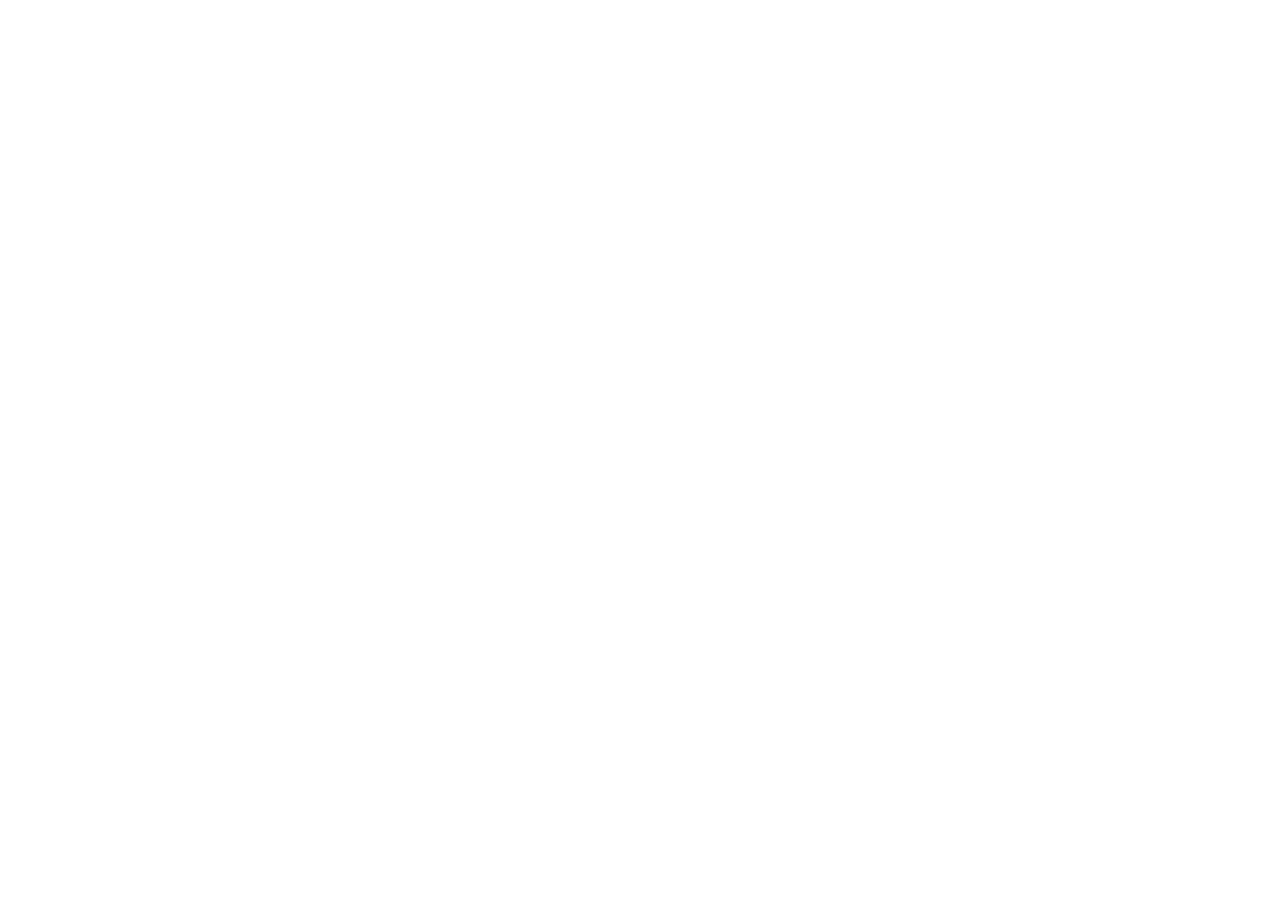
==== index.html @ a8199c72 "first commit" ====
<!DOCTYPE html>
<html lang="en">
    <head>
        <title>Kurakaani - Spend time with your loved ones</title>
        <meta charset="utf-8">
        <meta name="viewport" content="width=device-width , initial-scale=1.0">
        <link rel="stylesheet" type="text/css" href="style.css">
    </head>
    <body>

        <script type="text/javascript" src="script.js"></script>
    </body>
</html>
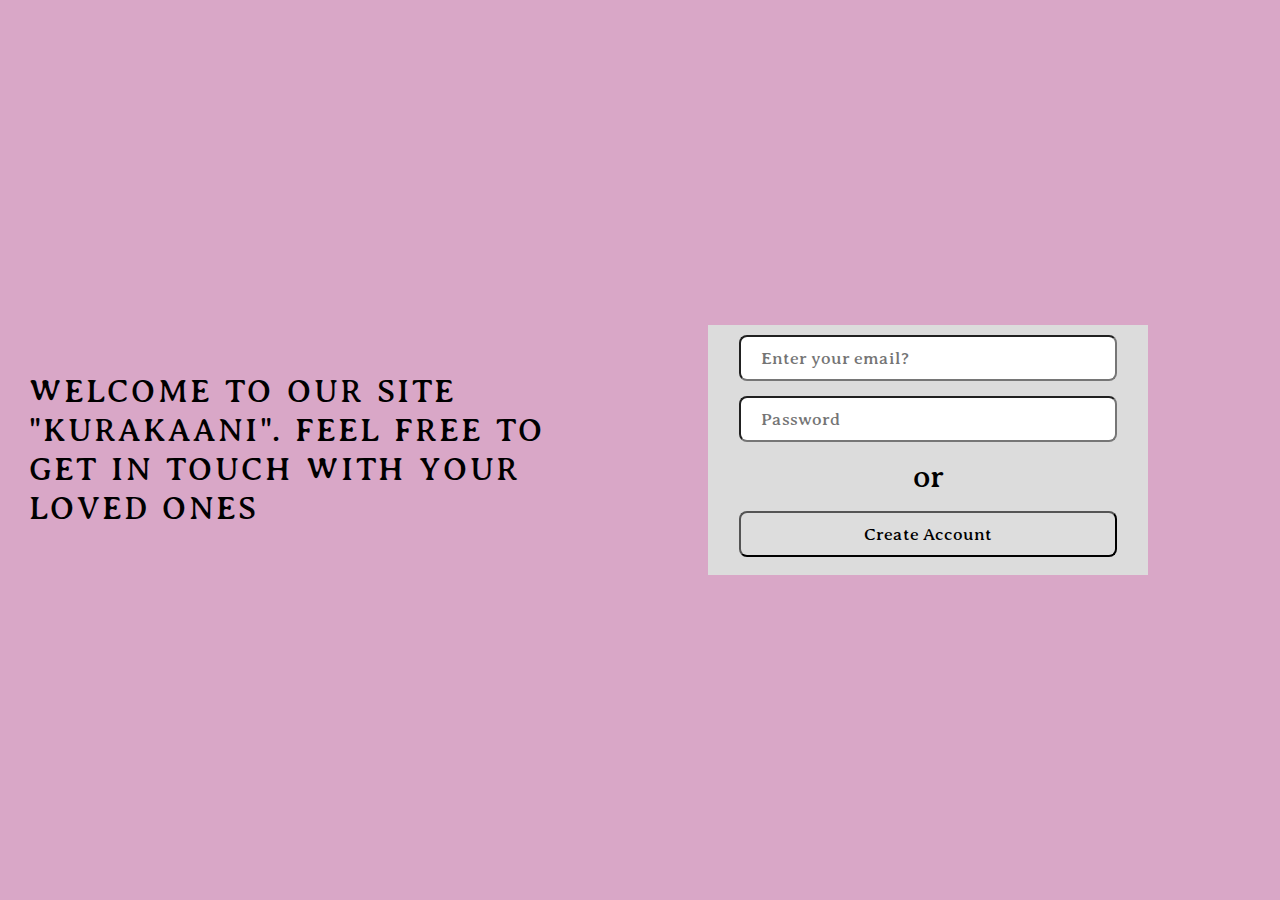
==== commit 4af65a5d: "first commit" ====
--- a/index.html
+++ b/index.html
@@ -7,7 +7,31 @@
         <link rel="stylesheet" type="text/css" href="style.css">
     </head>
     <body>
-
+        <section class="login-section">
+            <div class="main-container">
+                <div class="main-container__info-container">
+                    <h2>
+                        Welcome to our site "Kurakaani". Feel free to get in touch with your loved ones
+                    </h2>
+                </div>
+                <div class="main-container__login-container">
+                    <div class="login-form-container">
+                        <form name="login" class="login-form" method="get" action="#">
+                            <div class="email-container">
+                                <input type="email" placeholder="Enter your email?" class="email">
+                            </div>
+                            <div class="password-container">
+                                <input type="password" placeholder="Password" class="password">
+                            </div>
+                            <div style="font-size : 200%; text-align : center;">or</div>
+                            <div class="button-container">
+                                <input type="button" value="Create Account" class="button">
+                            </div>
+                        </form>
+                    </div>
+                </div>
+            </div>
+        </section>
         <script type="text/javascript" src="script.js"></script>
     </body>
 </html>--- a/style.css
+++ b/style.css
@@ -0,0 +1,78 @@
+@import url('https://fonts.googleapis.com/css2?family=Averia+Serif+Libre:wght@300;400&display=swap');
+
+*{
+    padding : 0;
+    margin : 0;
+    box-sizing: border-box;
+}
+
+.login-section {
+    height : 100vh;
+    width : 100vw;
+    background-color: #d9a7c7;
+    overflow : hidden;
+    font-family : Averia Serif Libre , sans-serif
+}
+
+.main-container {
+    height : 100%;
+    width : 100%;
+    display : flex;
+    justify-content : space-between;
+    align-items: center;
+}
+
+.main-container__info-container {
+    width : 45%;
+}
+
+.main-container__info-container h2 {
+    width : 90%;
+    margin : 0 5%;
+    text-transform: uppercase;
+    letter-spacing: 2px;
+    word-spacing: 3px;
+    font-weight : 400;
+    font-size : 200%
+}
+
+.main-container__login-container {
+    width : 55%;
+    display : flex;
+    justify-content: center;
+    align-items: center;
+}
+
+.login-form-container {
+    height : 250px;
+    width : 440px;
+    background-color : 	#DCDCDC;
+    padding : 10px;
+}
+
+.email-container {
+    margin-bottom : 15px;
+}
+
+.email , .password , .button {
+    padding : 10px 20px;
+    width : 90%;
+    margin-left : 5%;
+    margin-right : 5%;
+    font-family : Averia Serif Libre , sans-serif;
+    border-radius : 8px;
+    outline : none;
+    font-size : 110%;
+}
+
+.password-container {
+    margin-bottom : 15px;
+}
+
+.button-container {
+    margin-top : 15px;
+}
+
+.button {
+    background-color : #DDDDDD;
+}
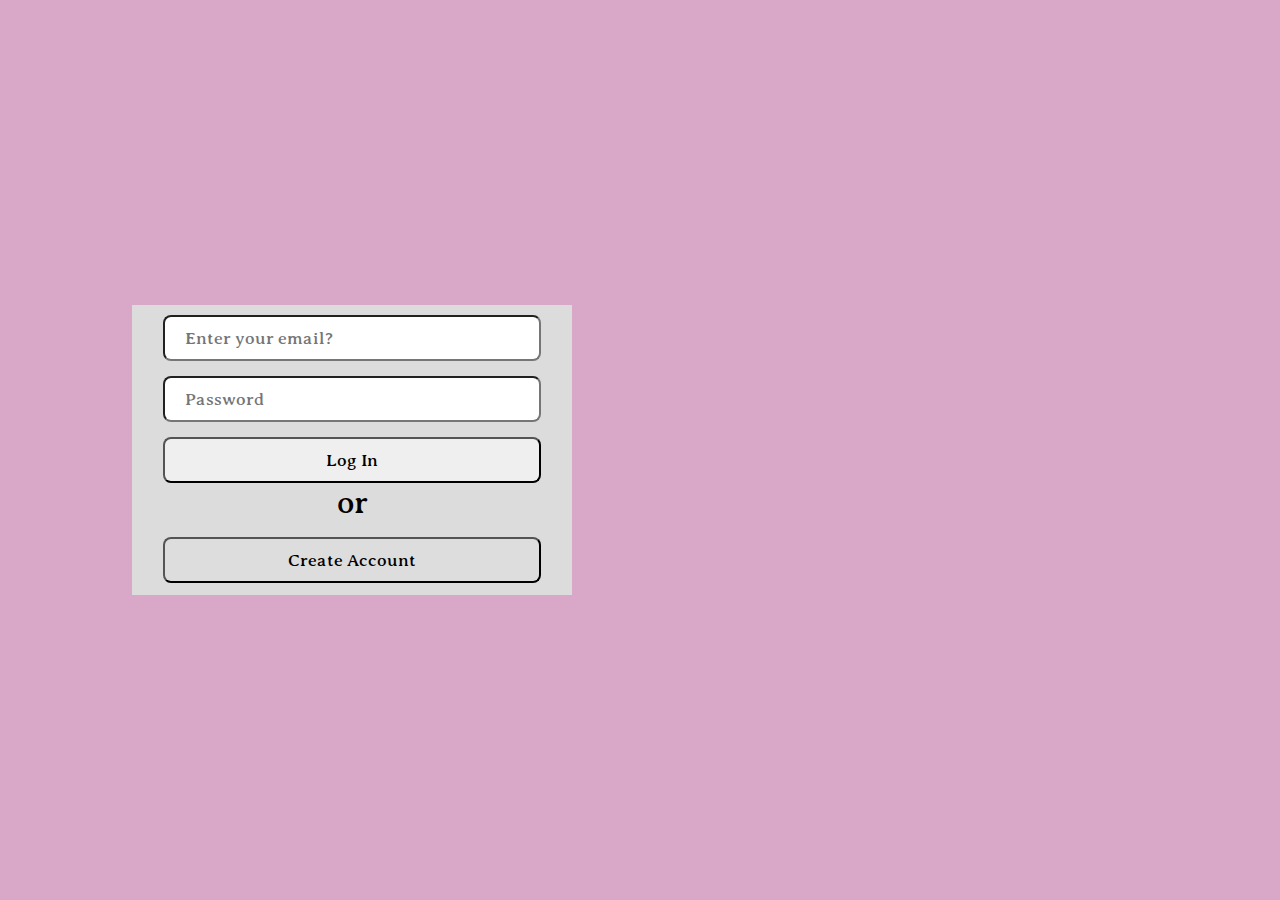
==== commit 4adab4b9: "first one" ====
--- a/index.html
+++ b/index.html
@@ -23,6 +23,9 @@
                             <div class="password-container">
                                 <input type="password" placeholder="Password" class="password">
                             </div>
+                            <div class="login-button-container">
+                                <input type="button" value="Log In" class="login-button">
+                            </div>
                             <div style="font-size : 200%; text-align : center;">or</div>
                             <div class="button-container">
                                 <input type="button" value="Create Account" class="button">
--- a/style.css
+++ b/style.css
@@ -24,6 +24,7 @@
 
 .main-container__info-container {
     width : 45%;
+    display : none;
 }
 
 .main-container__info-container h2 {
@@ -44,7 +45,7 @@
 }
 
 .login-form-container {
-    height : 250px;
+    height : 290px;
     width : 440px;
     background-color : 	#DCDCDC;
     padding : 10px;
@@ -54,7 +55,7 @@
     margin-bottom : 15px;
 }
 
-.email , .password , .button {
+.email , .password , .button , .login-button {
     padding : 10px 20px;
     width : 90%;
     margin-left : 5%;
@@ -76,3 +77,5 @@
 .button {
     background-color : #DDDDDD;
 }
+
+
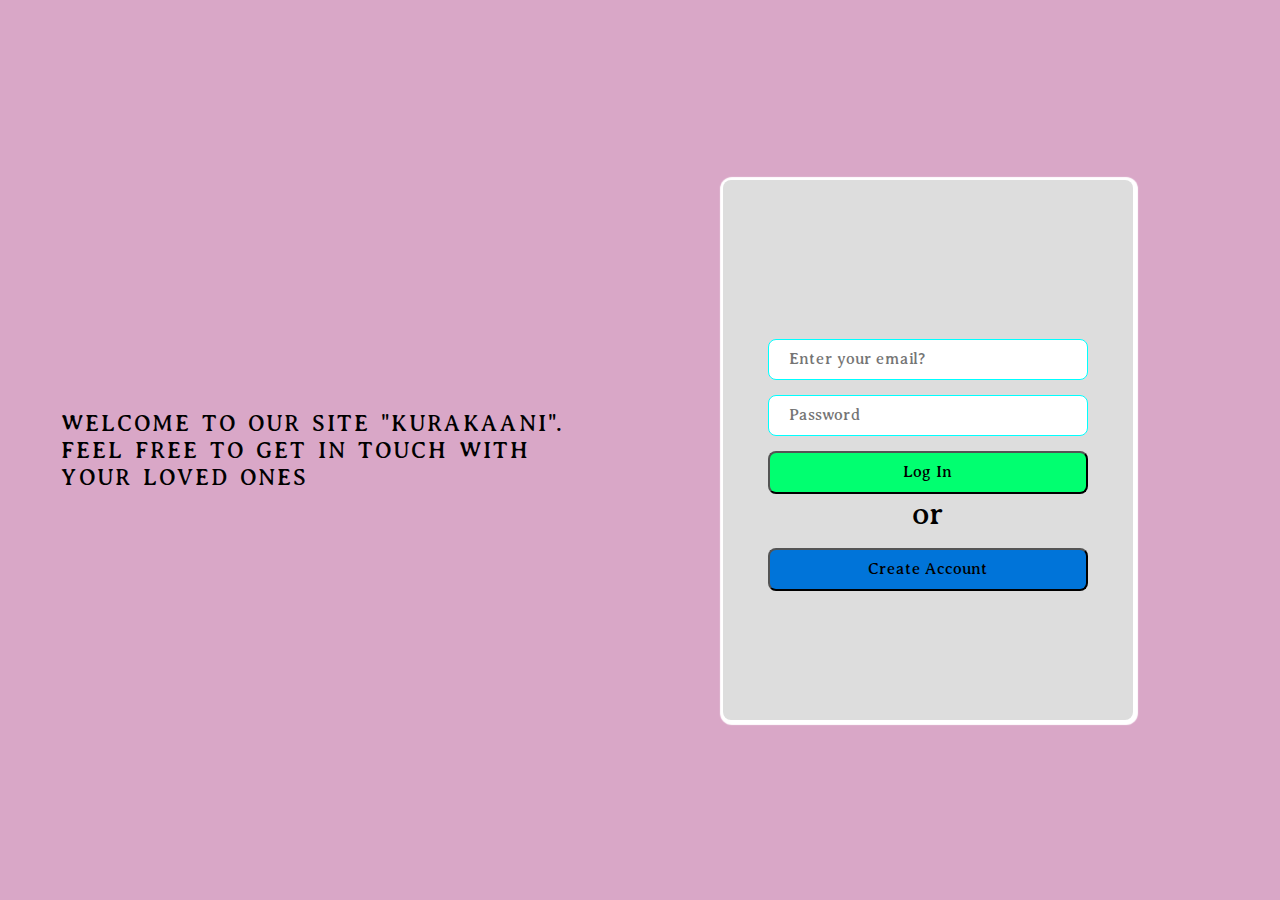
==== commit afa1089f: "first one" ====
--- a/index.html
+++ b/index.html
@@ -17,6 +17,11 @@
                 <div class="main-container__login-container">
                     <div class="login-form-container">
                         <form name="login" class="login-form" method="get" action="#">
+                            <div class="invalid-info">
+                                <h4>
+                                    Incorrect email or password.
+                                </h4>
+                            </div>
                             <div class="email-container">
                                 <input type="email" placeholder="Enter your email?" class="email">
                             </div>
@@ -24,11 +29,11 @@
                                 <input type="password" placeholder="Password" class="password">
                             </div>
                             <div class="login-button-container">
-                                <input type="button" value="Log In" class="login-button">
+                                <a class="link-to-message" href="#"><input type="button" value="Log In" class="login-button"></a>
                             </div>
                             <div style="font-size : 200%; text-align : center;">or</div>
-                            <div class="button-container">
-                                <input type="button" value="Create Account" class="button">
+                            <div class="create-account-button-container">
+                                <input type="button" value="Create Account" class="create-account-button">
                             </div>
                         </form>
                     </div>
--- a/style.css
+++ b/style.css
@@ -11,15 +11,15 @@
     width : 100vw;
     background-color: #d9a7c7;
     overflow : hidden;
-    font-family : Averia Serif Libre , sans-serif
+    font-family : Averia Serif Libre , sans-serif;
 }
 
 .main-container {
     height : 100%;
     width : 100%;
     display : flex;
-    justify-content : space-between;
-    align-items: center;
+    justify-content : center;
+    align-items : center;
 }
 
 .main-container__info-container {
@@ -38,44 +38,114 @@
 }
 
 .main-container__login-container {
-    width : 55%;
+    height : 70%;
+    width : 90%;
+    margin : 0 5%;
     display : flex;
-    justify-content: center;
-    align-items: center;
+    justify-content : center;
+    align-items : center;
 }
 
 .login-form-container {
-    height : 290px;
-    width : 440px;
-    background-color : 	#DCDCDC;
-    padding : 10px;
+    height : 100%;
+    width : 100%;
+    padding : 5px;
+    display : flex;
+    background-color : #dddddd;
+    border-radius : 8px;
+    box-shadow: 1px 1px 1px 4px #fff;
+    justify-content : center;
+    align-items : center;
 }
+
+.invalid-info {
+    margin-bottom : 10px;
+    text-align : center;
+    color : red;
+    visibility : hidden;
+}
+
 
 .email-container {
     margin-bottom : 15px;
 }
 
-.email , .password , .button , .login-button {
+.email , .password , .create-account-button , .login-button {
     padding : 10px 20px;
-    width : 90%;
-    margin-left : 5%;
-    margin-right : 5%;
+    width : 100%;
     font-family : Averia Serif Libre , sans-serif;
     border-radius : 8px;
     outline : none;
-    font-size : 110%;
+    font-size : 100%;
 }
 
 .password-container {
     margin-bottom : 15px;
 }
 
-.button-container {
+.create-account-button-container {
     margin-top : 15px;
 }
 
-.button {
-    background-color : #DDDDDD;
+.create-account-button {
+    background-color: #0074D9;
+    cursor : pointer;
+} 
+
+.login-button {
+    background-color: #01FF70 ;
+    cursor : pointer;
 }
 
+.email , .password {
+    border : 1px solid aqua;
+}
 
+.link-to-message {
+    text-decoration: none;
+}
+
+@media only screen and (min-width : 375px) {
+    .login-form {
+        width : 80%;
+    }
+}
+
+@media only screen and (min-width : 425px) {
+    .main-container__login-container {
+        width : 75%
+    }
+}
+
+@media only screen and (min-width : 768px) {
+    .main-container__info-container {
+        display : block;
+    }
+    
+    .main-container__info-container h2 {
+        font-size : 140%;
+    }
+
+    .main-container__login-container {
+        width : 40%;
+        height : 60%;
+    }
+}
+
+@media only screen and (min-width : 1024px) {
+    .login-form-container {
+        width : 80%;
+    }
+}
+
+@media only screen and (min-width : 1440px) {
+    .login-form-container {
+        height : 100%;
+        width : 70%;
+    }
+
+    .login-form {
+        width : 80%;
+    }
+}
+
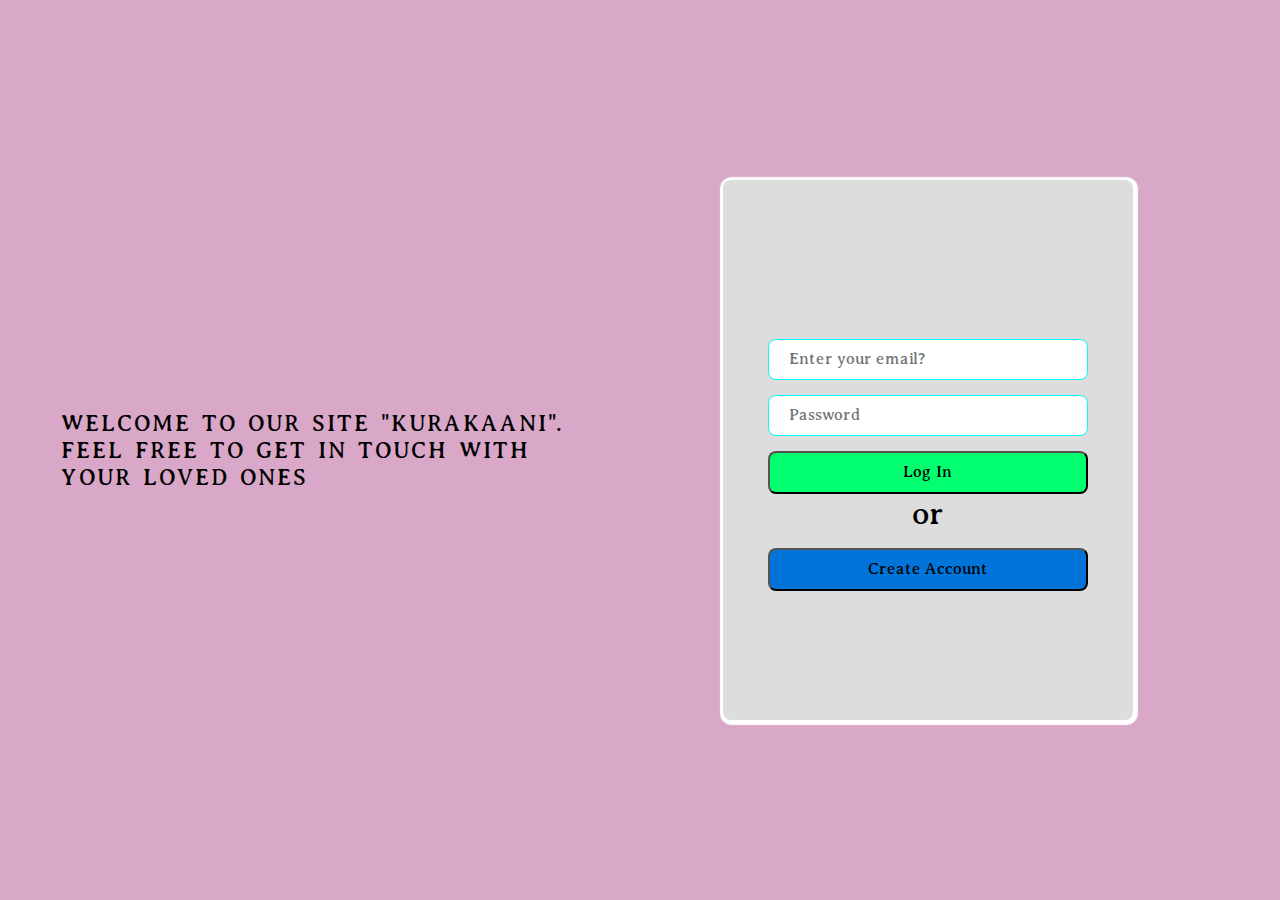
==== commit f3b3085f: "just started" ====
--- a/index.html
+++ b/index.html
@@ -16,7 +16,7 @@
                 </div>
                 <div class="main-container__login-container">
                     <div class="login-form-container">
-                        <form name="login" class="login-form" method="get" action="#">
+                        <form name="login" class="login-form" method="post" action="#">
                             <div class="invalid-info">
                                 <h4>
                                     Incorrect email or password.
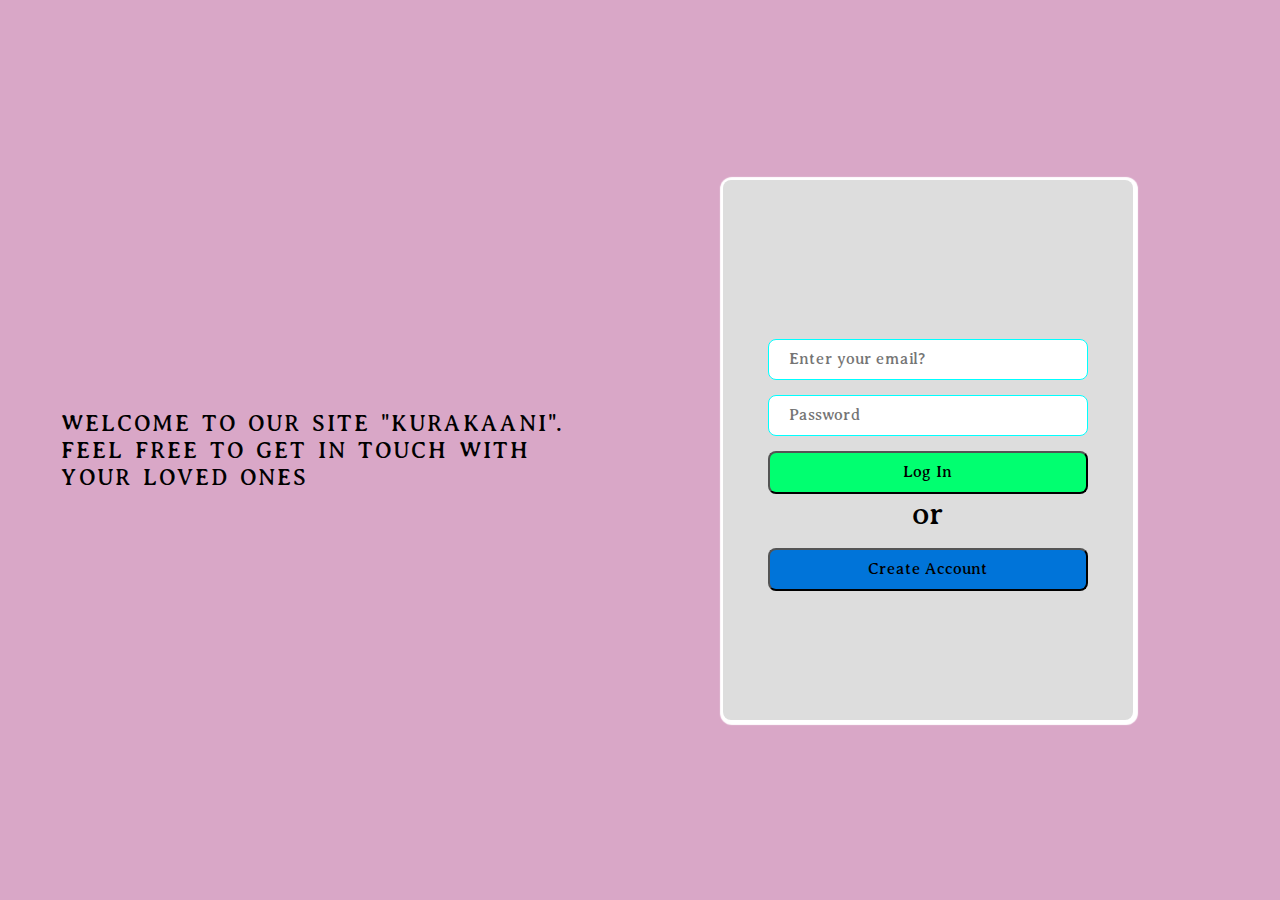
==== commit d5e25c9f: "just started" ====
--- a/index.html
+++ b/index.html
@@ -33,7 +33,7 @@
                             </div>
                             <div style="font-size : 200%; text-align : center;">or</div>
                             <div class="create-account-button-container">
-                                <input type="button" value="Create Account" class="create-account-button">
+                                <a class="link-to-new-account" href="./CreateAccount/createaccount.html"><input type="button" value="Create Account" class="create-account-button"></a>
                             </div>
                         </form>
                     </div>
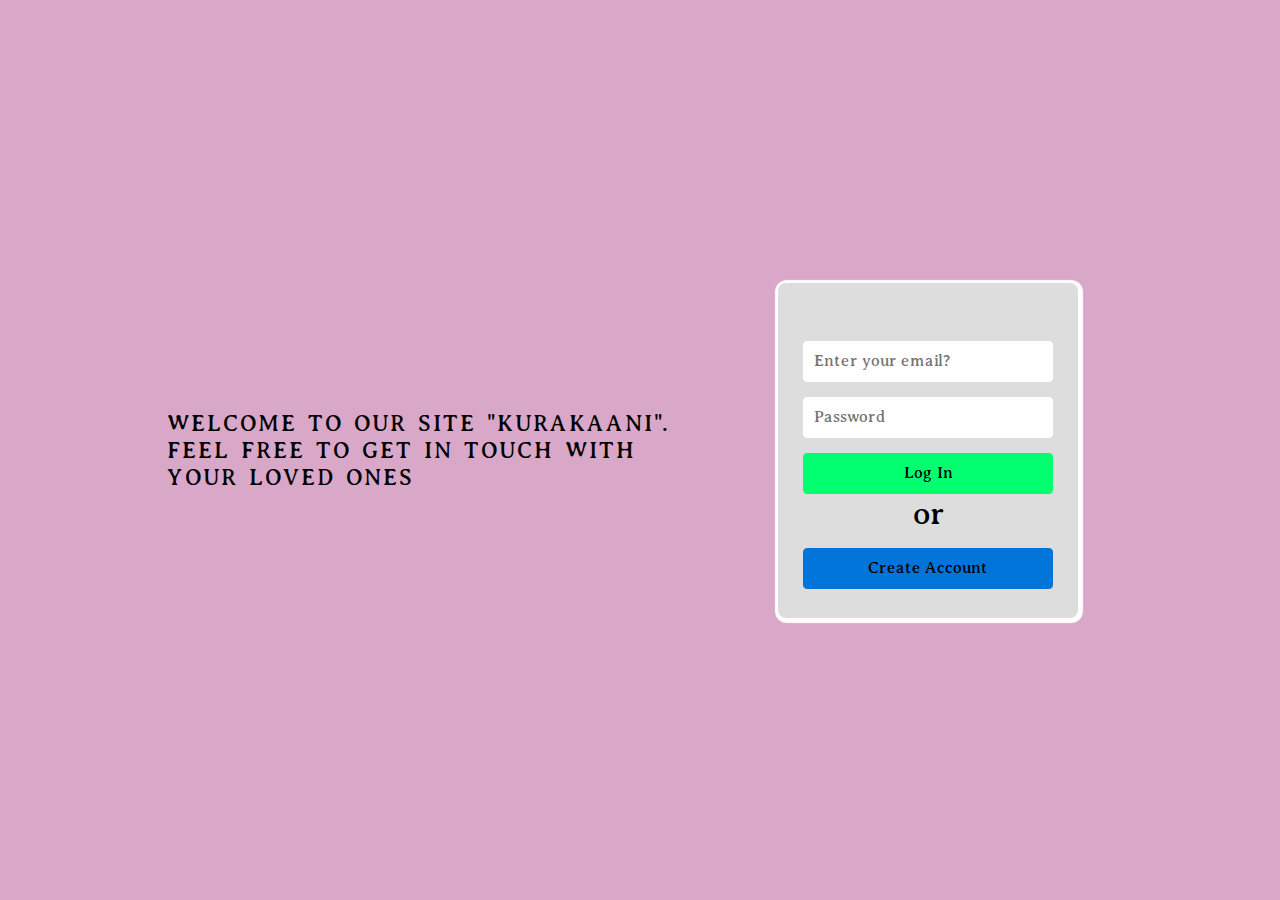
==== commit 89781615: "just started" ====
--- a/index.html
+++ b/index.html
@@ -31,7 +31,7 @@
                             <div class="login-button-container">
                                 <a class="link-to-message" href="#"><input type="button" value="Log In" class="login-button"></a>
                             </div>
-                            <div style="font-size : 200%; text-align : center;">or</div>
+                            <div style="font-size : 200%; text-align : center;" class="or">or</div>
                             <div class="create-account-button-container">
                                 <a class="link-to-new-account" href="./CreateAccount/createaccount.html"><input type="button" value="Create Account" class="create-account-button"></a>
                             </div>
--- a/style.css
+++ b/style.css
@@ -38,8 +38,6 @@
 }
 
 .main-container__login-container {
-    height : 70%;
-    width : 90%;
     margin : 0 5%;
     display : flex;
     justify-content : center;
@@ -47,15 +45,15 @@
 }
 
 .login-form-container {
-    height : 100%;
-    width : 100%;
+    width : 300px;
+    height : 335px;
     padding : 5px;
     display : flex;
-    background-color : #dddddd;
+    /* background-color : #dddddd;
     border-radius : 8px;
-    box-shadow: 1px 1px 1px 4px #fff;
+    box-shadow: 1px 1px 1px 4px #fff; */
     justify-content : center;
-    align-items : center;
+    align-items : top;
 }
 
 .invalid-info {
@@ -70,11 +68,18 @@
     margin-bottom : 15px;
 }
 
+.or {
+    width : 250px;
+    font-family : Averia Serif Libre , sans-serif;
+}
+
 .email , .password , .create-account-button , .login-button {
-    padding : 10px 20px;
-    width : 100%;
+    padding : 10px;
+    background-color: #fff;
+    border : 1px solid #fff;
+    width : 250px;
     font-family : Averia Serif Libre , sans-serif;
-    border-radius : 8px;
+    border-radius : 4px;
     outline : none;
     font-size : 100%;
 }
@@ -90,34 +95,62 @@
 .create-account-button {
     background-color: #0074D9;
     cursor : pointer;
+    border : 1px solid #0074D9;
 } 
 
 .login-button {
     background-color: #01FF70 ;
     cursor : pointer;
+    border : 1px solid #01FF70;
 }
 
-.email , .password {
-    border : 1px solid aqua;
-}
 
 .link-to-message {
     text-decoration: none;
 }
 
 @media only screen and (min-width : 375px) {
-    .login-form {
-        width : 80%;
+
+    .login-form-container {
+        width : 320px;
+    }
+
+    .email , .password , .create-account-button , .login-button {
+        width : 270px;
+     }
+}
+
+@media only screen and (min-width : 425px) {
+    .login-form-container {
+        width : 350px;
+    }
+    .email , .password , .create-account-button , .login-button {
+        width : 300px;
     }
 }
 
-@media only screen and (min-width : 425px) {
-    .main-container__login-container {
-        width : 75%
+@media only screen and (min-width : 500px) {
+    .login-form-container {
+        background-color : #dddddd;
+        border-radius : 8px;
+        box-shadow: 1px 1px 1px 4px #fff;
+        align-items : center;
     }
 }
 
-@media only screen and (min-width : 768px) {
+@media only screen and (min-width : 650px) {
+    .login-form-container {
+        width : 300px;
+    }
+    .email , .password , .create-account-button , .login-button {
+        width : 250px;
+    }
+    .login-form-container {
+        background-color : #dddddd;
+        border-radius : 8px;
+        box-shadow: 1px 1px 1px 4px #fff;
+        align-items : center;
+    }
     .main-container__info-container {
         display : block;
     }
@@ -125,27 +158,6 @@
     .main-container__info-container h2 {
         font-size : 140%;
     }
-
-    .main-container__login-container {
-        width : 40%;
-        height : 60%;
-    }
 }
 
-@media only screen and (min-width : 1024px) {
-    .login-form-container {
-        width : 80%;
-    }
-}
 
-@media only screen and (min-width : 1440px) {
-    .login-form-container {
-        height : 100%;
-        width : 70%;
-    }
-
-    .login-form {
-        width : 80%;
-    }
-}
-
